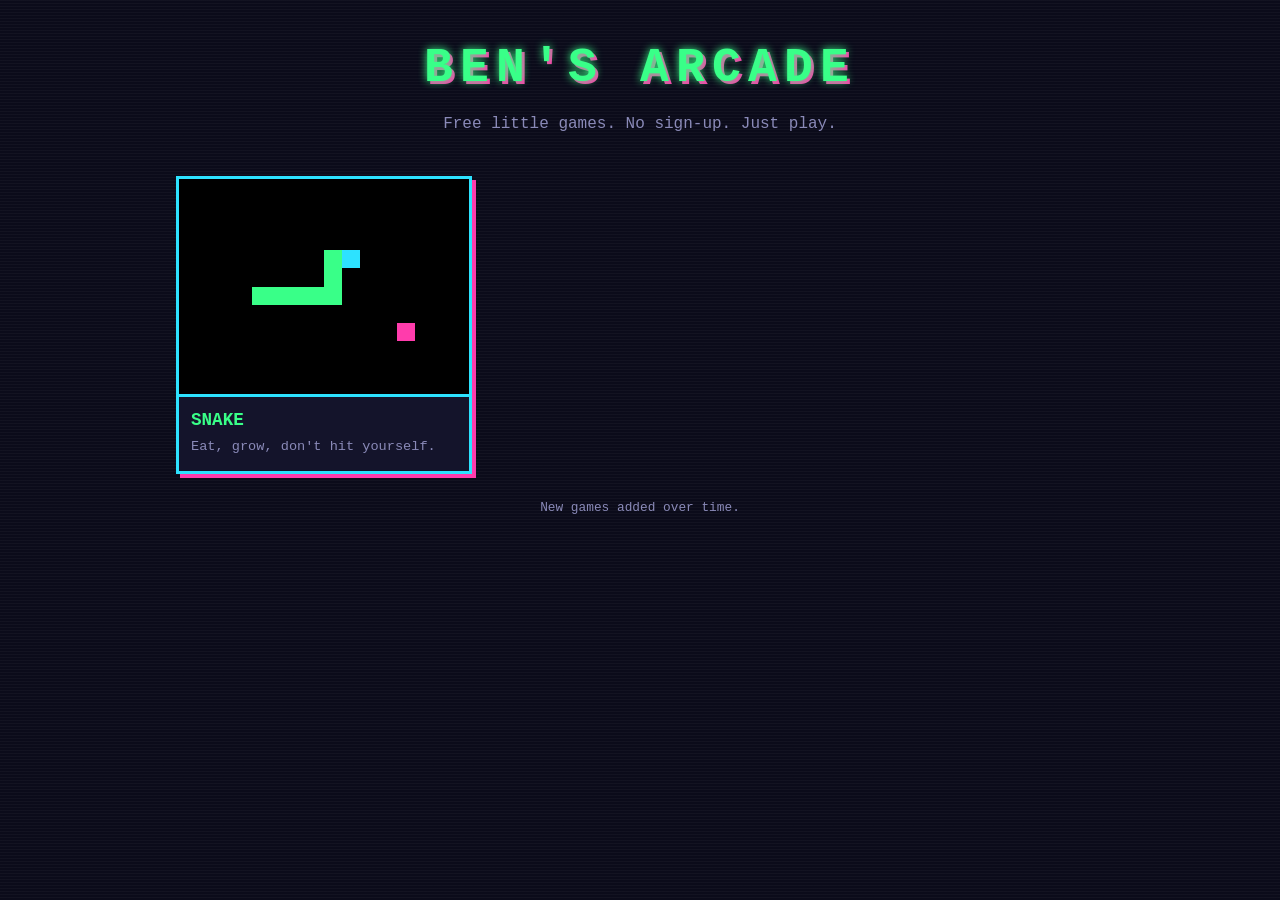
==== index.html @ d864bd9d "Initial commit: Ben's Arcade with Snake Co-Authored-By: Claude Sonnet 5.5 <noreply@anthropic.com>" ====
<!doctype html>
<html lang="en">
<head>
  <meta charset="utf-8">
  <meta name="viewport" content="width=device-width, initial-scale=1">
  <title>Ben's Arcade</title>
  <meta name="description" content="A free arcade of small browser games. No ads, no sign-up, just play.">
  <link rel="stylesheet" href="css/site.css">
</head>
<body>
  <div class="wrap">
    <header class="site">
      <h1>Ben's Arcade</h1>
      <p>Free little games. No sign-up. Just play.</p>
    </header>
    <main>
      <div id="games" class="grid" aria-live="polite"></div>
      <p id="status" class="msg">Loading games...</p>
    </main>
    <footer class="site">New games added over time.</footer>
  </div>
  <script src="js/portal.js"></script>
</body>
</html>
---- css/site.css ----
:root {
  --bg: #0b0b1a;
  --panel: #14142b;
  --ink: #e8e8ff;
  --dim: #8a8ab8;
  --neon: #39ff88;
  --pink: #ff3cac;
  --cyan: #2de2ff;
  --font: "Courier New", Courier, monospace;
}

* { box-sizing: border-box; }

body {
  margin: 0;
  min-height: 100vh;
  background: var(--bg);
  color: var(--ink);
  font-family: var(--font);
  line-height: 1.5;
  /* faint scanlines */
  background-image: repeating-linear-gradient(
    to bottom, rgba(255,255,255,0.03) 0, rgba(255,255,255,0.03) 1px, transparent 1px, transparent 3px);
}

a { color: var(--cyan); }
a:hover { color: var(--pink); }

.wrap { max-width: 960px; margin: 0 auto; padding: 0 16px 48px; }

header.site {
  text-align: center;
  padding: 32px 16px 16px;
}
header.site h1 {
  margin: 0;
  font-size: clamp(1.8rem, 6vw, 3rem);
  letter-spacing: 0.15em;
  text-transform: uppercase;
  color: var(--neon);
  text-shadow: 0 0 8px var(--neon), 3px 3px 0 var(--pink);
}
header.site p { color: var(--dim); margin: 8px 0 0; }

.grid {
  display: grid;
  grid-template-columns: repeat(auto-fill, minmax(220px, 1fr));
  gap: 20px;
  margin-top: 24px;
}

.card {
  display: block;
  background: var(--panel);
  border: 3px solid var(--cyan);
  box-shadow: 4px 4px 0 var(--pink);
  color: inherit;
  text-decoration: none;
  transition: transform 0.1s;
}
.card:hover, .card:focus-visible {
  transform: translate(-2px, -2px);
  border-color: var(--neon);
  color: inherit;
}
.card img {
  display: block;
  width: 100%;
  aspect-ratio: 4 / 3;
  object-fit: cover;
  image-rendering: pixelated;
  background: #000;
  border-bottom: 3px solid var(--cyan);
}
.card .body { padding: 10px 12px 14px; }
.card h2 { margin: 0 0 4px; font-size: 1.1rem; color: var(--neon); text-transform: uppercase; }
.card p { margin: 0; font-size: 0.85rem; color: var(--dim); }

.msg { text-align: center; color: var(--dim); margin-top: 32px; }

footer.site { text-align: center; color: var(--dim); font-size: 0.8rem; padding: 24px 16px; }

/* Game pages */
.cabinet {
  max-width: 560px;
  margin: 16px auto;
  padding: 12px;
  background: var(--panel);
  border: 4px solid var(--pink);
  box-shadow: 0 0 20px rgba(255,60,172,0.4);
}
.cabinet canvas {
  display: block;
  width: 100%;
  height: auto;
  background: #000;
  image-rendering: pixelated;
  touch-action: none;
}
.hud { display: flex; justify-content: space-between; margin-bottom: 8px; color: var(--neon); }
.hint { color: var(--dim); font-size: 0.85rem; text-align: center; margin: 8px 0 0; }

.scores { max-width: 560px; margin: 0 auto; }
.scores h2 { color: var(--cyan); text-transform: uppercase; font-size: 1rem; margin: 16px 0 4px; }
.scores ol { margin: 0; padding-left: 28px; color: var(--ink); }
.scores .empty { color: var(--dim); }

.back { display: inline-block; margin: 16px 0 0; }
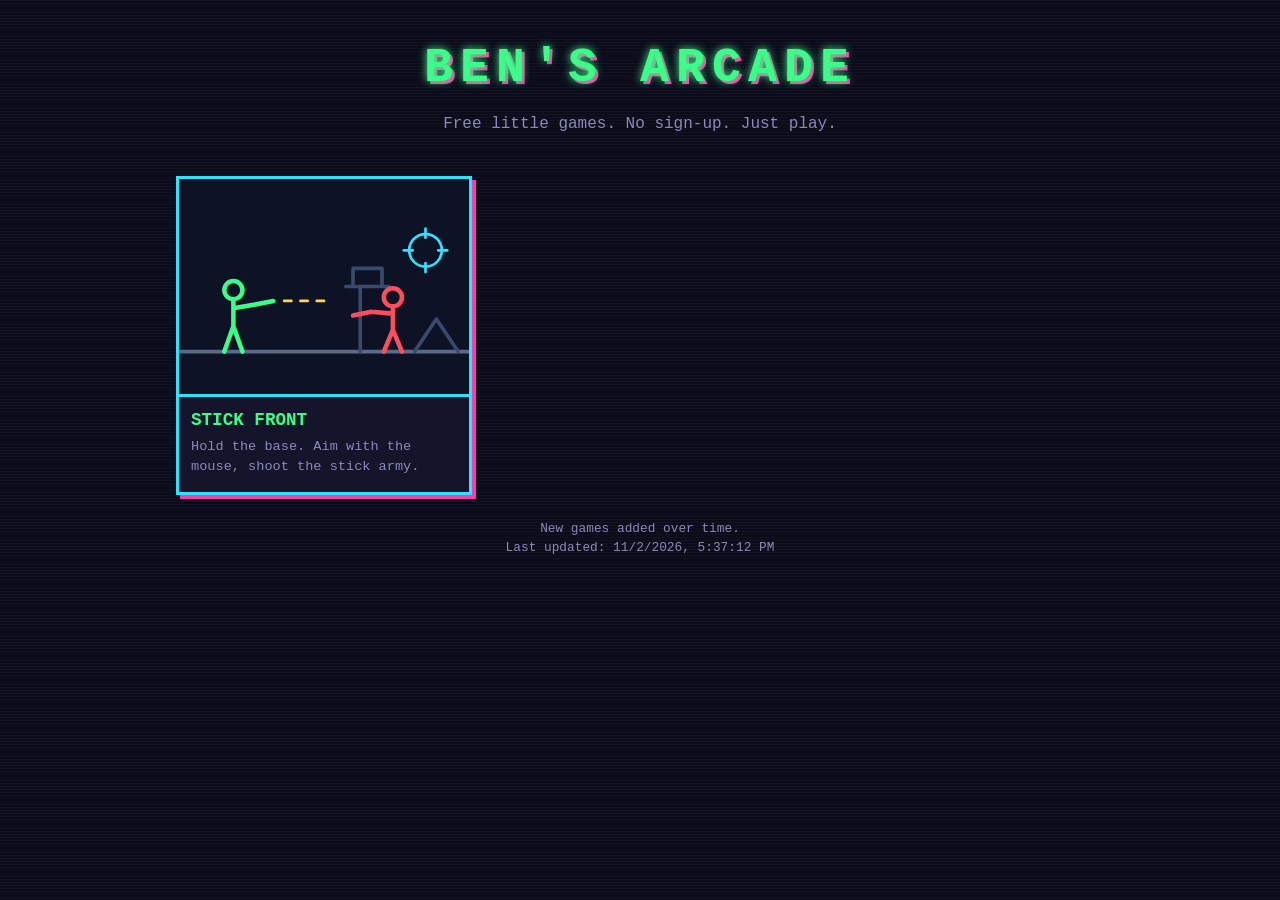
==== commit cc29980e: "Add last-updated timestamp to site footer Co-Authored-By: Claude Sonnet 5.5 <noreply@anthropic.com>" ====
--- a/index.html
+++ b/index.html
@@ -17,7 +17,7 @@
       <div id="games" class="grid" aria-live="polite"></div>
       <p id="status" class="msg">Loading games...</p>
     </main>
-    <footer class="site">New games added over time.</footer>
+    <footer class="site">New games added over time.<br>Last updated: <time id="updated">...</time></footer>
   </div>
   <script src="js/portal.js"></script>
 </body>
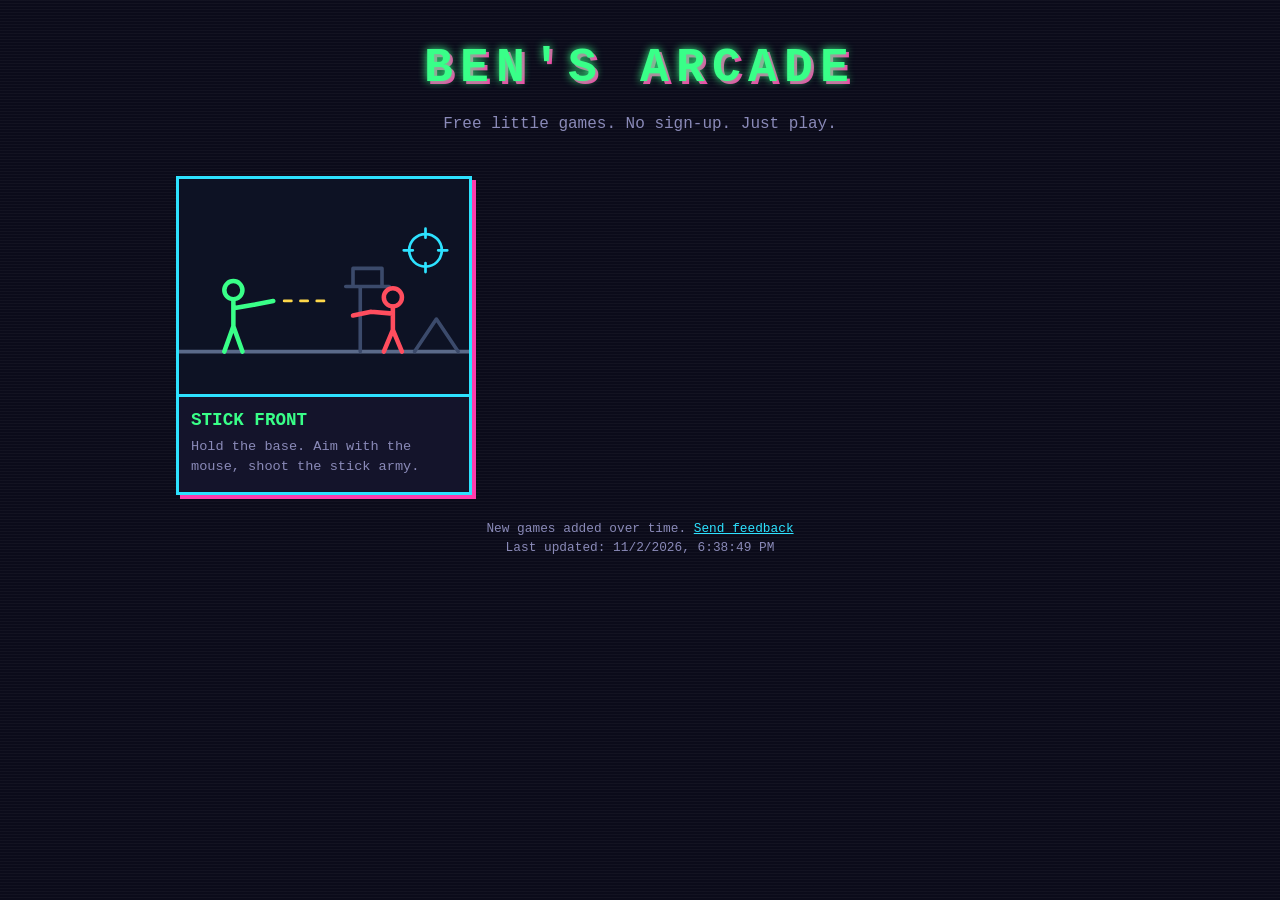
==== commit 8eea1553: "Add feedback form (topic dropdown, plain-text message, honeypot, link rejection) via Web3Forms Co-Au" ====
--- a/index.html
+++ b/index.html
@@ -17,7 +17,7 @@
       <div id="games" class="grid" aria-live="polite"></div>
       <p id="status" class="msg">Loading games...</p>
     </main>
-    <footer class="site">New games added over time.<br>Last updated: <time id="updated">...</time></footer>
+    <footer class="site">New games added over time. <a href="contact.html">Send feedback</a><br>Last updated: <time id="updated">...</time></footer>
   </div>
   <script src="js/portal.js"></script>
 </body>
--- a/css/site.css
+++ b/css/site.css
@@ -106,3 +106,23 @@
 .scores .empty { color: var(--dim); }
 
 .back { display: inline-block; margin: 16px 0 0; }
+
+/* Feedback form */
+.form { max-width: 560px; margin: 24px auto 0; padding: 16px; background: var(--panel); border: 3px solid var(--cyan); box-shadow: 4px 4px 0 var(--pink); }
+.form label { display: block; margin: 12px 0 4px; color: var(--neon); font-size: 0.9rem; text-transform: uppercase; }
+.form select, .form textarea, .form input[type="email"] {
+  width: 100%; padding: 8px; font: inherit; color: var(--ink);
+  background: var(--bg); border: 2px solid var(--dim);
+}
+.form select:focus, .form textarea:focus, .form input:focus { outline: none; border-color: var(--neon); }
+.form textarea { resize: vertical; }
+.form .counter { text-align: right; color: var(--dim); font-size: 0.8rem; }
+.form .hp { position: absolute; left: -9999px; }
+.form button {
+  margin-top: 16px; padding: 10px 20px; font: inherit; font-weight: bold; text-transform: uppercase;
+  color: var(--bg); background: var(--neon); border: 3px solid var(--neon); box-shadow: 3px 3px 0 var(--pink); cursor: pointer;
+}
+.form button:hover:not(:disabled), .form button:focus-visible { background: var(--cyan); border-color: var(--cyan); }
+.form button:disabled { opacity: 0.5; cursor: wait; }
+.msg.ok { color: var(--neon); }
+.msg.err { color: var(--pink); }
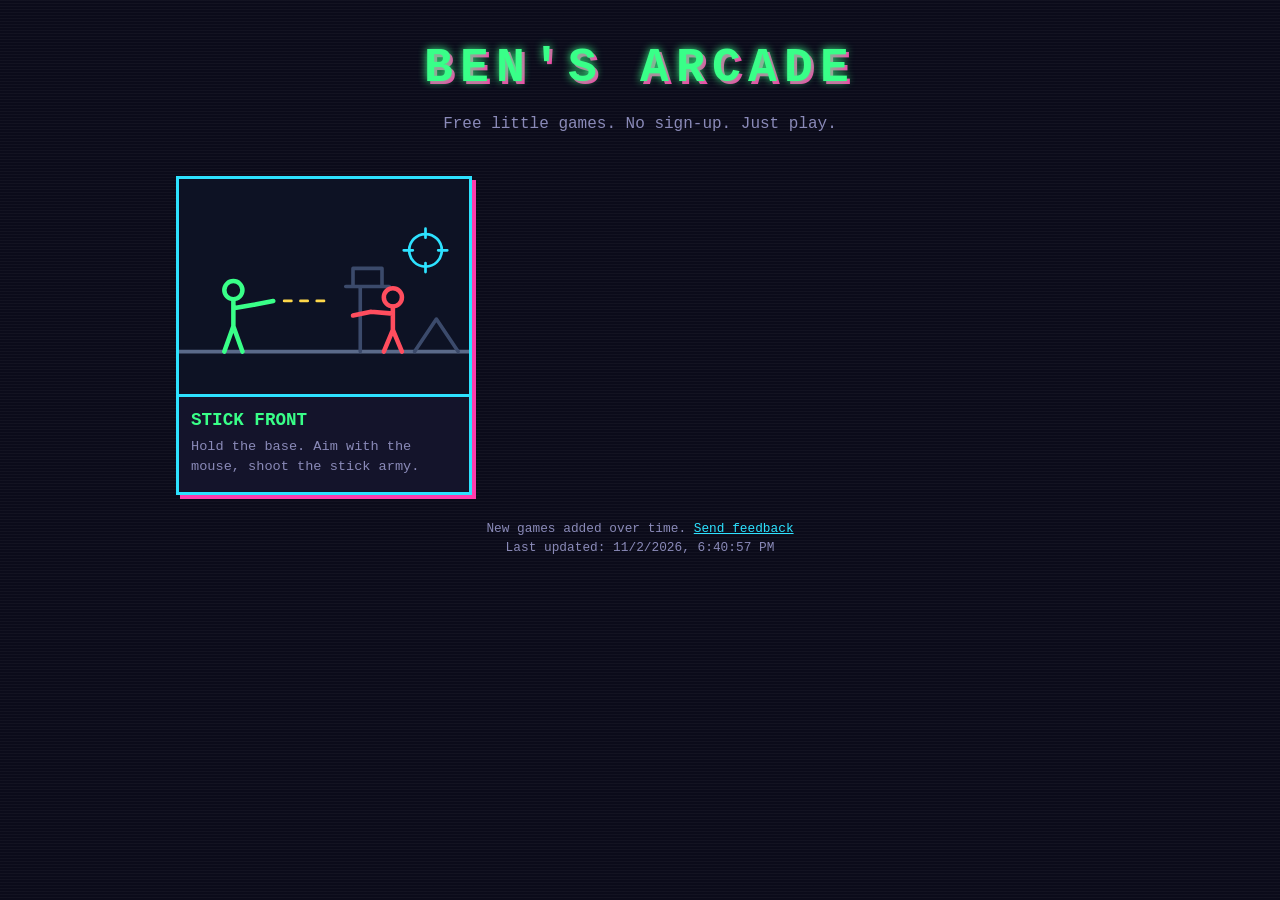
==== commit 5dd04df6: "Cache-bust site.css so the feedback form styles load Co-Authored-By: Claude Sonnet 5.5 <noreply@anth" ====
--- a/index.html
+++ b/index.html
@@ -5,7 +5,7 @@
   <meta name="viewport" content="width=device-width, initial-scale=1">
   <title>Ben's Arcade</title>
   <meta name="description" content="A free arcade of small browser games. No ads, no sign-up, just play.">
-  <link rel="stylesheet" href="css/site.css">
+  <link rel="stylesheet" href="css/site.css?v=2">
 </head>
 <body>
   <div class="wrap">
